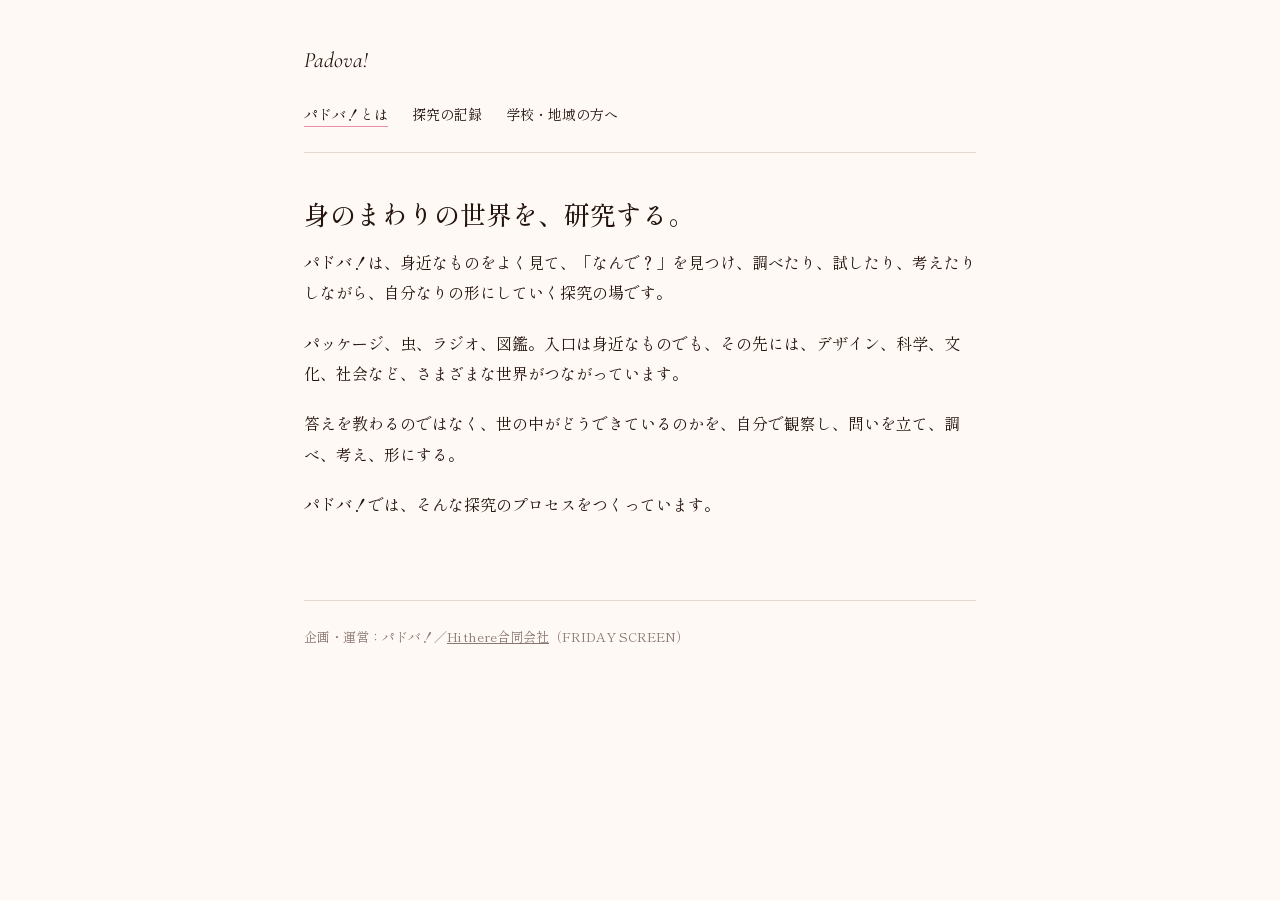
==== index.html @ 309d2444 "仮サイト作成（テキストベース、画像差し替え前提）" ====
<!DOCTYPE html>
<html lang="ja">
<head>
<meta charset="UTF-8">
<meta name="viewport" content="width=device-width, initial-scale=1.0">
<title>パドバ！とは｜パドバ！</title>
<meta name="robots" content="noindex">
<link rel="stylesheet" href="style.css">
</head>
<body>

<header class="site-header">
  <a class="logo" href="index.html">Padova!</a>
  <nav class="site-nav">
    <a href="index.html" class="current">パドバ！とは</a>
    <a href="records.html">探究の記録</a>
    <a href="school.html">学校・地域の方へ</a>
  </nav>
</header>

<main>
  <section>
    <h1>身のまわりの世界を、研究する。</h1>

    <p>パドバ！は、身近なものをよく見て、「なんで？」を見つけ、調べたり、試したり、考えたりしながら、自分なりの形にしていく探究の場です。</p>

    <p>パッケージ、虫、ラジオ、図鑑。入口は身近なものでも、その先には、デザイン、科学、文化、社会など、さまざまな世界がつながっています。</p>

    <p>答えを教わるのではなく、世の中がどうできているのかを、自分で観察し、問いを立て、調べ、考え、形にする。</p>

    <p>パドバ！では、そんな探究のプロセスをつくっています。</p>
  </section>
</main>

<footer class="site-footer">
  企画・運営：パドバ！／<a href="https://hithere.studio/" class="contact-link">Hi there合同会社</a>（FRIDAY SCREEN）
</footer>

</body>
</html>
---- style.css ----
@import url('https://fonts.googleapis.com/css2?family=Shippori+Mincho:wght@400;500;700&family=Cormorant+Garamond:ital,wght@0,400;0,600;1,400&display=swap');

:root {
  --mint: #b9ede6;
  --text: #24140e;
  --bg: #fff9f5;
  --accent: #eb90aa;
  --muted: #8a7972;
  --line: #e5d9d0;
}

* { box-sizing: border-box; }

body {
  font-family: 'Shippori Mincho', serif;
  background: var(--bg);
  color: var(--text);
  line-height: 1.9;
  max-width: 720px;
  margin: 0 auto;
  padding: 0 24px 100px;
  font-size: 16px;
}

header.site-header {
  padding: 40px 0 24px;
  border-bottom: 1px solid var(--line);
  margin-bottom: 40px;
}

.logo {
  font-family: 'Cormorant Garamond', serif;
  font-style: italic;
  font-size: 22px;
  text-decoration: none;
  color: var(--text);
}

nav.site-nav {
  margin-top: 16px;
}

nav.site-nav a {
  margin-right: 20px;
  color: var(--text);
  text-decoration: none;
  font-size: 14px;
  padding-bottom: 2px;
  border-bottom: 1px solid transparent;
}

nav.site-nav a:hover,
nav.site-nav a.current {
  border-bottom-color: var(--accent);
}

.tag {
  display: inline-block;
  font-family: 'Cormorant Garamond', serif;
  font-size: 13px;
  color: var(--muted);
  background: var(--mint);
  padding: 3px 10px;
  border-radius: 2px;
  margin-bottom: 16px;
}

h1 {
  font-size: 26px;
  font-weight: 500;
  margin: 0 0 12px;
  line-height: 1.6;
}

h2 {
  font-size: 19px;
  font-weight: 500;
  margin: 0 0 16px;
}

.lead {
  color: var(--muted);
  font-size: 15px;
  margin-bottom: 8px;
}

p { margin: 0 0 20px; }

section + section {
  margin-top: 56px;
  padding-top: 56px;
  border-top: 1px solid var(--line);
}

ol.flow {
  list-style: none;
  padding: 0;
  margin: 0;
  counter-reset: flow;
}

ol.flow li {
  counter-increment: flow;
  position: relative;
  padding-left: 40px;
  margin-bottom: 24px;
}

ol.flow li::before {
  content: counter(flow);
  position: absolute;
  left: 0;
  top: 0;
  font-family: 'Cormorant Garamond', serif;
  font-size: 15px;
  color: var(--accent);
  border: 1px solid var(--accent);
  width: 24px;
  height: 24px;
  border-radius: 50%;
  display: flex;
  align-items: center;
  justify-content: center;
}

.card-list {
  list-style: none;
  padding: 0;
  margin: 0;
}

.card-list li {
  border-bottom: 1px solid var(--line);
}

.card-list a {
  display: block;
  padding: 20px 4px;
  text-decoration: none;
  color: var(--text);
}

.card-list .q {
  display: block;
  font-size: 15px;
  margin-bottom: 4px;
}

.card-list .name {
  display: block;
  font-family: 'Cormorant Garamond', serif;
  font-size: 13px;
  color: var(--muted);
}

.card-list a:hover .name { color: var(--accent); }

.img-note {
  border: 1px dashed var(--line);
  color: var(--muted);
  font-size: 13px;
  padding: 32px 16px;
  text-align: center;
  margin: 24px 0;
}

.works-example {
  border-left: 2px solid var(--mint);
  padding-left: 16px;
  margin-bottom: 16px;
  font-size: 15px;
}

.stats {
  display: flex;
  gap: 32px;
  flex-wrap: wrap;
  margin: 16px 0 8px;
}

.stats div {
  font-family: 'Cormorant Garamond', serif;
}

.stats .num {
  font-size: 26px;
  display: block;
}

.stats .label {
  font-size: 13px;
  color: var(--muted);
}

.contact-link {
  color: var(--accent);
}

footer.site-footer {
  margin-top: 80px;
  padding-top: 24px;
  border-top: 1px solid var(--line);
  font-size: 13px;
  color: var(--muted);
}

footer.site-footer a { color: var(--muted); }
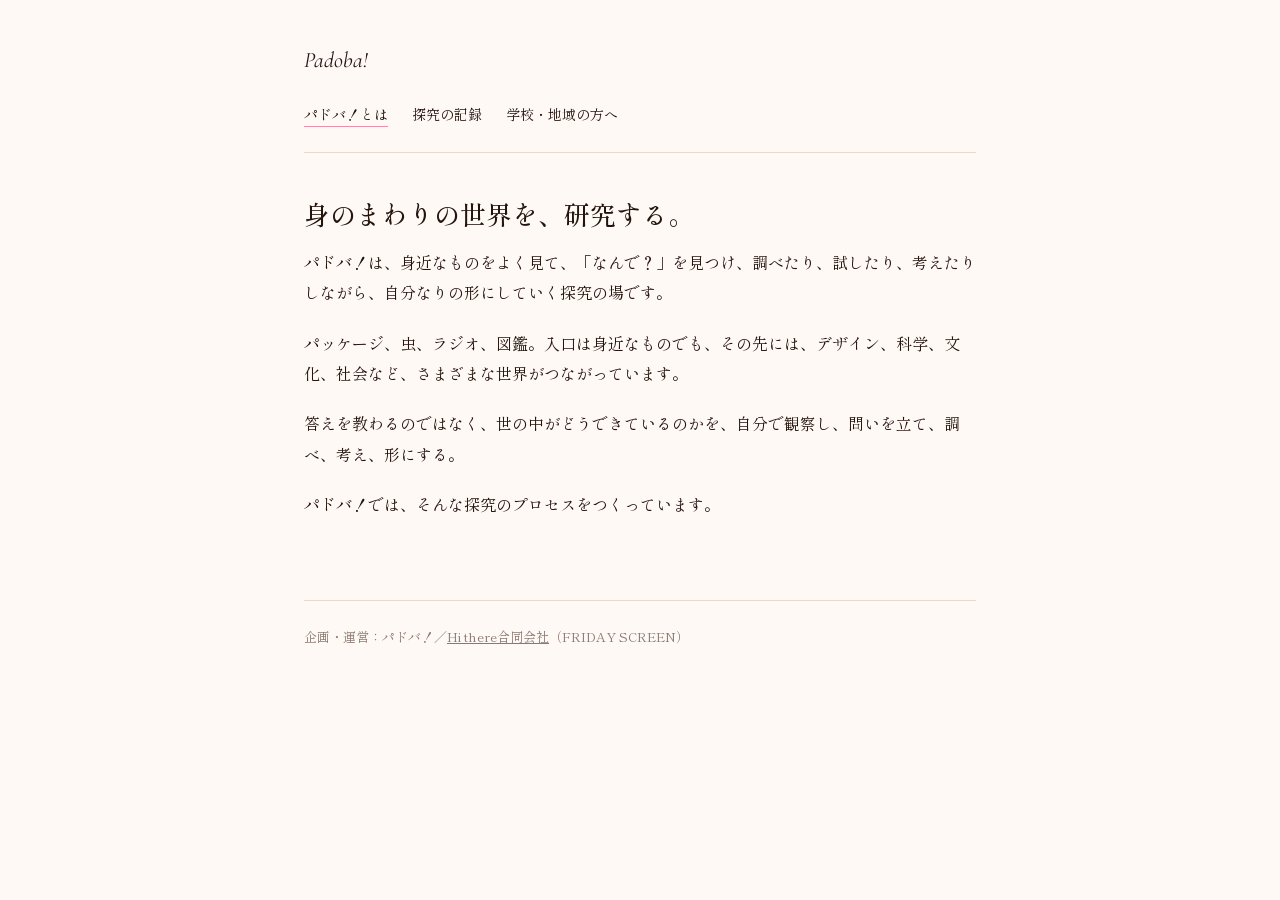
==== commit ecb8632a: "ロゴ表記をPadoba!に変更" ====
--- a/index.html
+++ b/index.html
@@ -10,7 +10,7 @@
 <body>
 
 <header class="site-header">
-  <a class="logo" href="index.html">Padova!</a>
+  <a class="logo" href="index.html">Padoba!</a>
   <nav class="site-nav">
     <a href="index.html" class="current">パドバ！とは</a>
     <a href="records.html">探究の記録</a>
